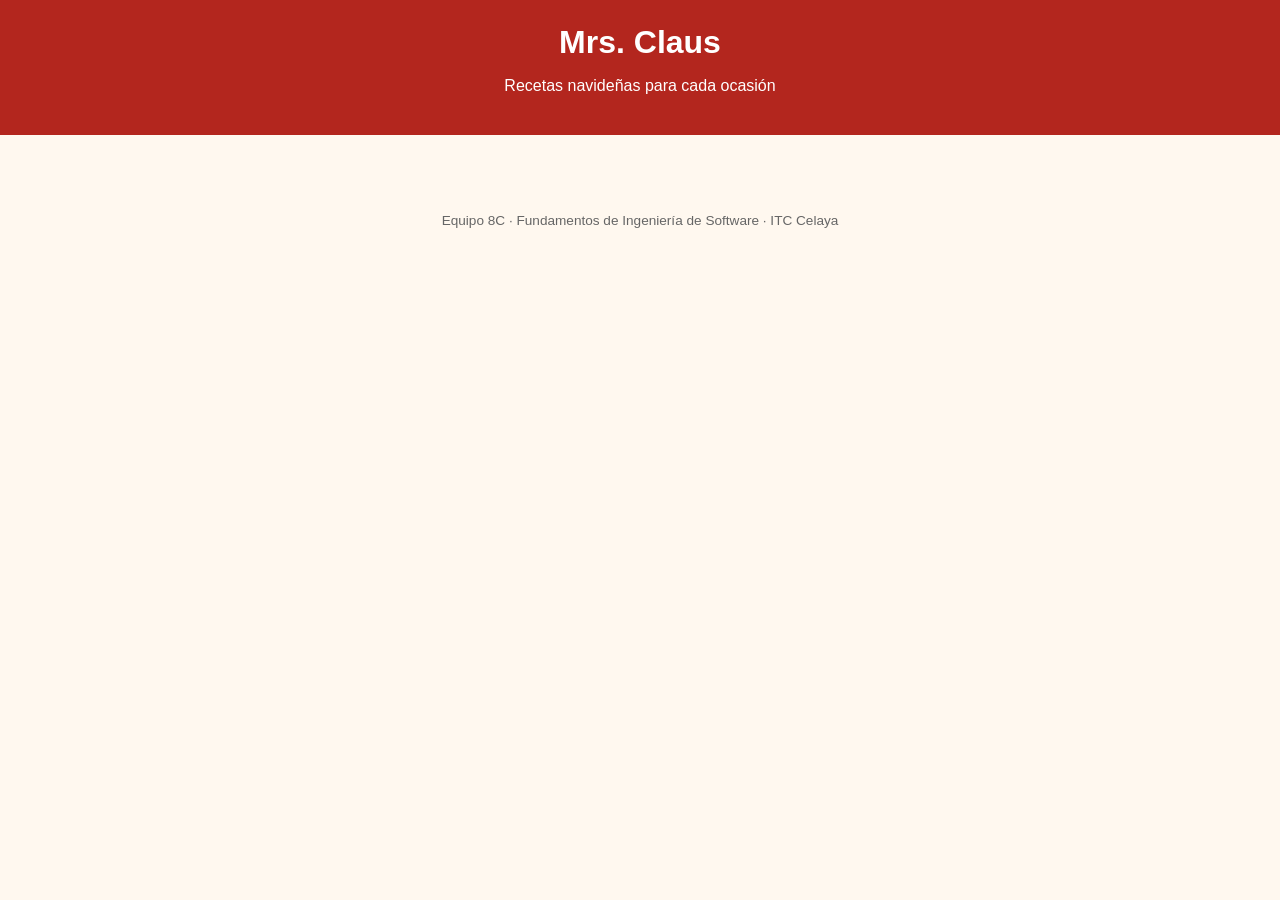
==== index.html @ aff0f96b "ACT-01: estructura inicial del proyecto Co-Authored-By: Claude Opus 5.5 <noreply@anthropic.com> Clau" ====
<!DOCTYPE html>
<html lang="es">
<head>
  <meta charset="UTF-8">
  <meta name="viewport" content="width=device-width, initial-scale=1.0">
  <title>Mrs. Claus · Recetas navideñas</title>
  <link rel="stylesheet" href="css/styles.css">
</head>
<body>
  <header>
    <h1>Mrs. Claus</h1>
    <p>Recetas navideñas para cada ocasión</p>
  </header>

  <main>
    <!-- US1 · Seleccionar el tiempo de comida (ACT-02 diseño · ACT-05 desarrollo) -->
    <section id="seleccion-tiempo"></section>

    <!-- US2 · Listado y detalle de receta (ACT-03 diseño · ACT-06 desarrollo) -->
    <section id="listado-recetas" hidden></section>
    <section id="detalle-receta" hidden></section>

    <!-- US3 · Ver la receta en video o por escrito (ACT-04 diseño · ACT-07 desarrollo) -->
    <section id="vista-receta" hidden></section>
  </main>

  <footer>
    <p>Equipo 8C · Fundamentos de Ingeniería de Software · ITC Celaya</p>
  </footer>

  <script src="js/app.js"></script>
</body>
</html>
---- css/styles.css ----
/* Mrs. Claus · estilos base */
:root {
  --rojo: #b3261e;
  --verde: #2e7d32;
  --crema: #fff8ef;
  --texto: #2b2b2b;
}

* { box-sizing: border-box; }

body {
  margin: 0;
  font-family: Arial, Helvetica, sans-serif;
  background: var(--crema);
  color: var(--texto);
}

header {
  background: var(--rojo);
  color: #fff;
  text-align: center;
  padding: 1.5rem 1rem;
}

header h1 { margin: 0; }

main {
  max-width: 960px;
  margin: 0 auto;
  padding: 1.5rem 1rem;
}

footer {
  text-align: center;
  font-size: .85rem;
  color: #666;
  padding: 1rem;
}
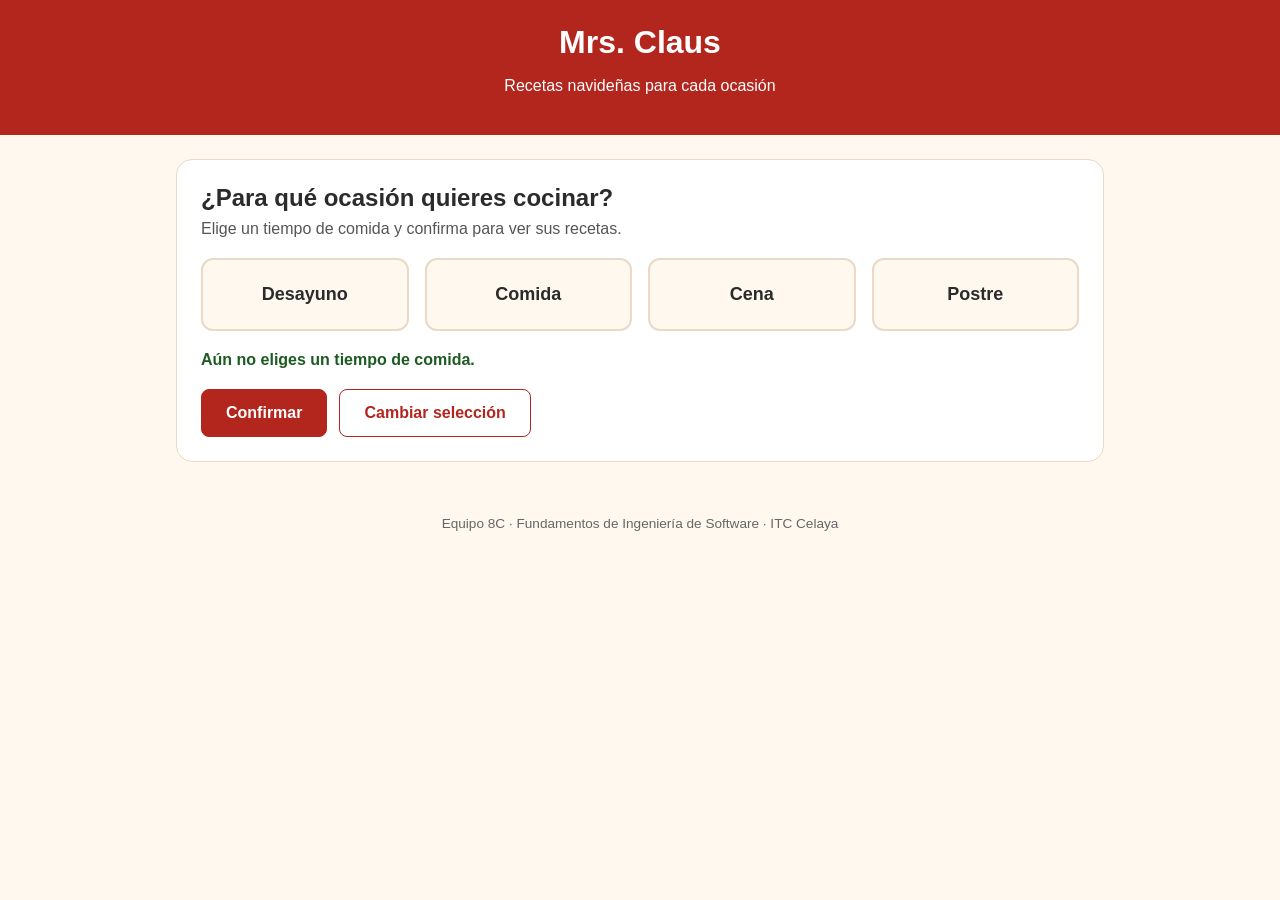
==== commit 0639fd43: "ACT-7: selección del tiempo de comida y filtro del catálogo (US1) Co-Authored-By: Claude Opus 5.5 <n" ====
--- a/index.html
+++ b/index.html
@@ -13,14 +13,39 @@
   </header>
 
   <main>
-    <!-- US1 · Seleccionar el tiempo de comida (ACT-02 diseño · ACT-05 desarrollo) -->
-    <section id="seleccion-tiempo"></section>
+    <!-- US1 · Seleccionar el tiempo de comida (ACT-4 diseño · ACT-7 construcción y pruebas) -->
+    <section id="seleccion-tiempo" aria-labelledby="titulo-tiempo">
+      <h2 id="titulo-tiempo">¿Para qué ocasión quieres cocinar?</h2>
+      <p class="ayuda">Elige un tiempo de comida y confirma para ver sus recetas.</p>
 
-    <!-- US2 · Listado y detalle de receta (ACT-03 diseño · ACT-06 desarrollo) -->
-    <section id="listado-recetas" hidden></section>
+      <div class="opciones-tiempo" role="group" aria-label="Tiempos de comida">
+        <button type="button" class="opcion-tiempo" data-tiempo="desayuno" aria-pressed="false">Desayuno</button>
+        <button type="button" class="opcion-tiempo" data-tiempo="comida" aria-pressed="false">Comida</button>
+        <button type="button" class="opcion-tiempo" data-tiempo="cena" aria-pressed="false">Cena</button>
+        <button type="button" class="opcion-tiempo" data-tiempo="postre" aria-pressed="false">Postre</button>
+      </div>
+
+      <p id="tiempo-seleccionado" class="seleccion" aria-live="polite">Aún no eliges un tiempo de comida.</p>
+      <p id="mensaje-tiempo" class="mensaje-error" role="alert" hidden>Elige un tiempo de comida para continuar.</p>
+
+      <div class="acciones">
+        <button type="button" id="btn-confirmar" class="boton-principal">Confirmar</button>
+        <button type="button" id="btn-cambiar" class="boton-secundario">Cambiar selección</button>
+      </div>
+    </section>
+
+    <!-- US2 · Listado y detalle de receta (ACT-5 diseño · ACT-8 construcción y pruebas) -->
+    <section id="listado-recetas" hidden>
+      <div class="encabezado-listado">
+        <h2 id="titulo-listado">Recetas</h2>
+        <button type="button" id="btn-cambiar-listado" class="boton-secundario">Cambiar tiempo de comida</button>
+      </div>
+      <p id="sin-recetas" class="mensaje-vacio" hidden></p>
+      <ul id="lista-recetas" class="lista-recetas"></ul>
+    </section>
     <section id="detalle-receta" hidden></section>
 
-    <!-- US3 · Ver la receta en video o por escrito (ACT-04 diseño · ACT-07 desarrollo) -->
+    <!-- US3 · Ver la receta en video o por escrito (ACT-6 diseño · ACT-9 construcción y pruebas) -->
     <section id="vista-receta" hidden></section>
   </main>
 
--- a/css/styles.css
+++ b/css/styles.css
@@ -36,3 +36,103 @@
   color: #666;
   padding: 1rem;
 }
+
+/* ---------- US1 · Selección del tiempo de comida (ACT-7) ---------- */
+section {
+  background: #ffffff;
+  border: 1px solid #ead9c6;
+  border-radius: 16px;
+  padding: 24px;
+}
+
+section h2 { margin: 0 0 8px; }
+
+.ayuda { margin: 0 0 20px; color: #555; }
+
+.opciones-tiempo {
+  display: grid;
+  grid-template-columns: repeat(auto-fit, minmax(160px, 1fr));
+  gap: 16px;
+}
+
+.opcion-tiempo {
+  font: inherit;
+  font-size: 18px;
+  font-weight: bold;
+  padding: 24px 16px;
+  border: 2px solid #ead9c6;
+  border-radius: 12px;
+  background: var(--crema);
+  color: var(--texto);
+  cursor: pointer;
+}
+
+.opcion-tiempo:hover { border-color: var(--rojo); }
+
+.opcion-tiempo[aria-pressed="true"] {
+  background: var(--rojo);
+  border-color: var(--rojo);
+  color: #fff;
+}
+
+.seleccion { margin: 20px 0 0; font-weight: bold; color: #1e5b22; }
+
+.mensaje-error {
+  margin: 12px 0 0;
+  padding: 12px 16px;
+  border-radius: 8px;
+  background: #fdecea;
+  color: #8c1d17;
+  font-weight: bold;
+}
+
+.acciones { display: flex; flex-wrap: wrap; gap: 12px; margin-top: 20px; }
+
+.boton-principal, .boton-secundario {
+  font: inherit;
+  font-weight: bold;
+  padding: 14px 24px;
+  border-radius: 8px;
+  cursor: pointer;
+}
+
+.boton-principal { background: var(--rojo); color: #fff; border: 1px solid var(--rojo); }
+.boton-secundario { background: #fff; color: var(--rojo); border: 1px solid var(--rojo); }
+
+/* ---------- US2 · Listado mínimo (ACT-8 lo completa) ---------- */
+.encabezado-listado {
+  display: flex;
+  flex-wrap: wrap;
+  align-items: center;
+  justify-content: space-between;
+  gap: 12px;
+  margin-bottom: 16px;
+}
+
+.mensaje-vacio {
+  padding: 24px;
+  border: 2px dashed #d8c3ab;
+  border-radius: 12px;
+  text-align: center;
+  color: #6b5a48;
+}
+
+.lista-recetas {
+  list-style: none;
+  margin: 0;
+  padding: 0;
+  display: grid;
+  grid-template-columns: repeat(auto-fill, minmax(240px, 1fr));
+  gap: 20px;
+}
+
+.tarjeta-receta {
+  border: 1px solid #ead9c6;
+  border-radius: 12px;
+  overflow: hidden;
+  display: flex;
+  flex-direction: column;
+}
+
+.tarjeta-receta img { width: 100%; height: 170px; object-fit: cover; display: block; }
+.tarjeta-receta span { padding: 14px 16px; font-weight: bold; }
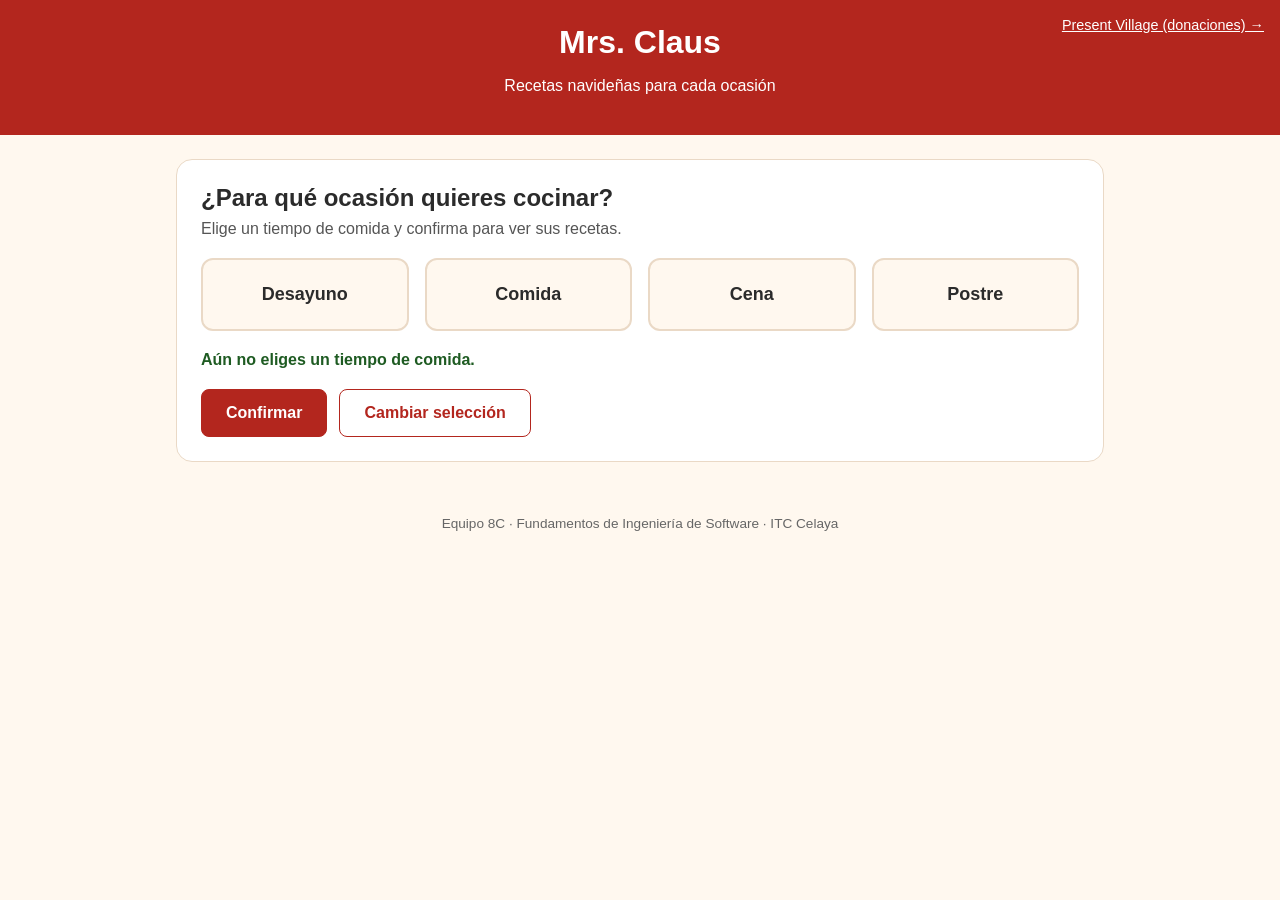
==== commit 9b871e69: "Sprint 2: apartado de Present Village y mockup de ACT-4 - Carpeta present-village/ con su página, es" ====
--- a/index.html
+++ b/index.html
@@ -4,10 +4,11 @@
   <meta charset="UTF-8">
   <meta name="viewport" content="width=device-width, initial-scale=1.0">
   <title>Mrs. Claus · Recetas navideñas</title>
-  <link rel="stylesheet" href="css/styles.css">
+  <link rel="stylesheet" href="css/styles.css?v=6">
 </head>
 <body>
   <header>
+    <nav class="navegacion"><a href="present-village/index.html">Present Village (donaciones) →</a></nav>
     <h1>Mrs. Claus</h1>
     <p>Recetas navideñas para cada ocasión</p>
   </header>
@@ -43,16 +44,72 @@
       <p id="sin-recetas" class="mensaje-vacio" hidden></p>
       <ul id="lista-recetas" class="lista-recetas"></ul>
     </section>
-    <section id="detalle-receta" hidden></section>
+    <section id="detalle-receta" hidden>
+      <button type="button" id="btn-regresar-listado" class="boton-secundario boton-regresar">← Regresar a las recetas</button>
+
+      <div id="contenido-detalle" class="detalle">
+        <img id="detalle-imagen" class="detalle-imagen" src="" alt="">
+        <div class="detalle-info">
+          <span id="detalle-tiempo" class="chip-tiempo"></span>
+          <h2 id="detalle-nombre"></h2>
+          <div class="detalle-datos">
+            <span id="detalle-pasos" class="dato"></span>
+            <span id="detalle-video" class="dato"></span>
+          </div>
+          <!-- ACT-9 agrega aquí las opciones «Ver video» y «Leer receta» (US3) -->
+          <div id="opciones-receta" class="opciones-receta" role="group" aria-label="Cómo quieres ver la receta">
+            <button type="button" id="btn-detalle-video" class="boton-principal">Ver video</button>
+            <button type="button" id="btn-detalle-texto" class="boton-secundario">Leer receta</button>
+          </div>
+        </div>
+      </div>
+
+      <div id="error-detalle" class="error-detalle" role="alert" hidden>
+        <h2>No pudimos cargar esta receta</h2>
+        <p>Ocurrió un problema al abrir el detalle. Vuelve al listado e intenta abrirla de nuevo.</p>
+        <button type="button" id="btn-volver-error" class="boton-principal">Volver al listado</button>
+      </div>
+    </section>
 
     <!-- US3 · Ver la receta en video o por escrito (ACT-6 diseño · ACT-9 construcción y pruebas) -->
-    <section id="vista-receta" hidden></section>
+    <section id="vista-receta" hidden>
+      <button type="button" id="btn-regresar-detalle" class="boton-secundario boton-regresar">← Regresar al detalle</button>
+
+      <div class="vista-encabezado">
+        <img id="vista-imagen" class="vista-imagen" src="" alt="">
+        <div class="vista-titulo">
+          <span id="vista-tiempo" class="chip-tiempo"></span>
+          <h2 id="vista-nombre"></h2>
+        </div>
+        <div class="selector-modo" role="group" aria-label="Modalidad de la receta">
+          <button type="button" id="modo-video" class="boton-modo" aria-pressed="false">Ver video</button>
+          <button type="button" id="modo-texto" class="boton-modo" aria-pressed="false">Leer receta</button>
+        </div>
+      </div>
+
+      <div id="panel-video" hidden>
+        <div class="reproductor">
+          <iframe id="video-receta" title="Video de la receta" src="" allow="accelerometer; autoplay; clipboard-write; encrypted-media; picture-in-picture" allowfullscreen></iframe>
+        </div>
+      </div>
+
+      <div id="panel-texto" hidden>
+        <h3>Instrucciones de preparación</h3>
+        <ol id="pasos-receta" class="pasos"></ol>
+      </div>
+
+      <div id="aviso-modo" class="aviso-modo" role="alert" hidden>
+        <h3 id="aviso-titulo"></h3>
+        <p id="aviso-texto"></p>
+        <button type="button" id="aviso-boton" class="boton-principal"></button>
+      </div>
+    </section>
   </main>
 
   <footer>
     <p>Equipo 8C · Fundamentos de Ingeniería de Software · ITC Celaya</p>
   </footer>
 
-  <script src="js/app.js"></script>
+  <script src="js/app.js?v=5"></script>
 </body>
 </html>
--- a/css/styles.css
+++ b/css/styles.css
@@ -23,6 +23,10 @@
 }
 
 header h1 { margin: 0; }
+
+header { position: relative; }
+.navegacion { position: absolute; right: 1rem; top: 1rem; }
+.navegacion a { color: #fff; font-size: .9rem; }
 
 main {
   max-width: 960px;
@@ -136,3 +140,130 @@
 
 .tarjeta-receta img { width: 100%; height: 170px; object-fit: cover; display: block; }
 .tarjeta-receta span { padding: 14px 16px; font-weight: bold; }
+
+/* ---------- US2 · Listado y detalle de receta (ACT-8) ---------- */
+.tarjeta-receta {
+  font: inherit;
+  width: 100%;
+  padding: 0;
+  text-align: left;
+  background: #fff;
+  color: var(--texto);
+  cursor: pointer;
+}
+
+.tarjeta-receta:hover { border-color: var(--rojo); }
+.tarjeta-receta .tarjeta-nombre { padding: 14px 16px 4px; font-size: 17px; }
+.tarjeta-receta .tarjeta-accion { padding: 0 16px 16px; color: var(--rojo); font-size: 14px; }
+
+.boton-regresar { margin-bottom: 20px; }
+
+.detalle { display: flex; flex-wrap: wrap; gap: 28px; }
+.detalle[hidden] { display: none; }
+
+.detalle-imagen {
+  flex: 1 1 340px;
+  max-width: 480px;
+  width: 100%;
+  height: 320px;
+  object-fit: cover;
+  border-radius: 12px;
+}
+
+.detalle-info { flex: 999 1 300px; min-width: 0; display: flex; flex-direction: column; gap: 14px; }
+.detalle-info h2 { margin: 0; font-size: 32px; }
+
+.chip-tiempo {
+  align-self: flex-start;
+  background: #e6f2e7;
+  color: #1e5b22;
+  border-radius: 999px;
+  padding: 6px 14px;
+  font-size: 13px;
+  font-weight: bold;
+}
+
+.detalle-datos { display: flex; flex-wrap: wrap; gap: 10px; }
+
+.dato {
+  background: var(--crema);
+  border: 1px solid #ead9c6;
+  border-radius: 8px;
+  padding: 8px 12px;
+  font-size: 14px;
+}
+
+.error-detalle {
+  max-width: 560px;
+  margin: 24px auto;
+  text-align: center;
+  display: flex;
+  flex-direction: column;
+  align-items: center;
+  gap: 12px;
+}
+
+.error-detalle[hidden] { display: none; }
+.error-detalle h2 { margin: 0; }
+.error-detalle p { margin: 0; color: #444; }
+
+/* ---------- US3 · Video y por escrito (ACT-9) ---------- */
+.opciones-receta { display: flex; flex-wrap: wrap; gap: 12px; margin-top: 8px; }
+
+.vista-encabezado { display: flex; flex-wrap: wrap; align-items: center; gap: 16px; margin-bottom: 20px; }
+.vista-imagen { width: 96px; height: 72px; object-fit: cover; border-radius: 8px; }
+.vista-titulo { flex: 1 1 240px; min-width: 0; display: flex; flex-direction: column; gap: 6px; }
+.vista-titulo h2 { margin: 0; font-size: 28px; }
+
+.selector-modo { display: flex; gap: 4px; padding: 4px; background: #f4ece2; border-radius: 10px; }
+
+.boton-modo {
+  font: inherit;
+  font-weight: bold;
+  padding: 12px 20px;
+  border: 0;
+  border-radius: 8px;
+  background: transparent;
+  color: #8c1d17;
+  cursor: pointer;
+}
+
+.boton-modo[aria-pressed="true"] { background: var(--rojo); color: #fff; }
+
+.reproductor { position: relative; width: 100%; aspect-ratio: 16 / 9; background: #1f1f1f; border-radius: 12px; overflow: hidden; }
+.reproductor iframe { position: absolute; inset: 0; width: 100%; height: 100%; border: 0; }
+
+#panel-texto h3 { margin: 0 0 16px; }
+
+.pasos { margin: 0; padding: 0; list-style: none; counter-reset: paso; display: flex; flex-direction: column; gap: 16px; }
+
+.pasos li { counter-increment: paso; display: flex; gap: 14px; align-items: flex-start; font-size: 17px; line-height: 1.5; }
+
+.pasos li::before {
+  content: counter(paso);
+  flex: none;
+  width: 32px;
+  height: 32px;
+  border-radius: 999px;
+  background: var(--rojo);
+  color: #fff;
+  font-weight: bold;
+  display: flex;
+  align-items: center;
+  justify-content: center;
+}
+
+.aviso-modo {
+  border: 2px dashed #d8c3ab;
+  border-radius: 12px;
+  padding: 40px 24px;
+  display: flex;
+  flex-direction: column;
+  align-items: center;
+  gap: 14px;
+  text-align: center;
+}
+
+.aviso-modo[hidden], #panel-video[hidden], #panel-texto[hidden] { display: none; }
+.aviso-modo h3 { margin: 0; }
+.aviso-modo p { margin: 0; color: #444; max-width: 520px; }
